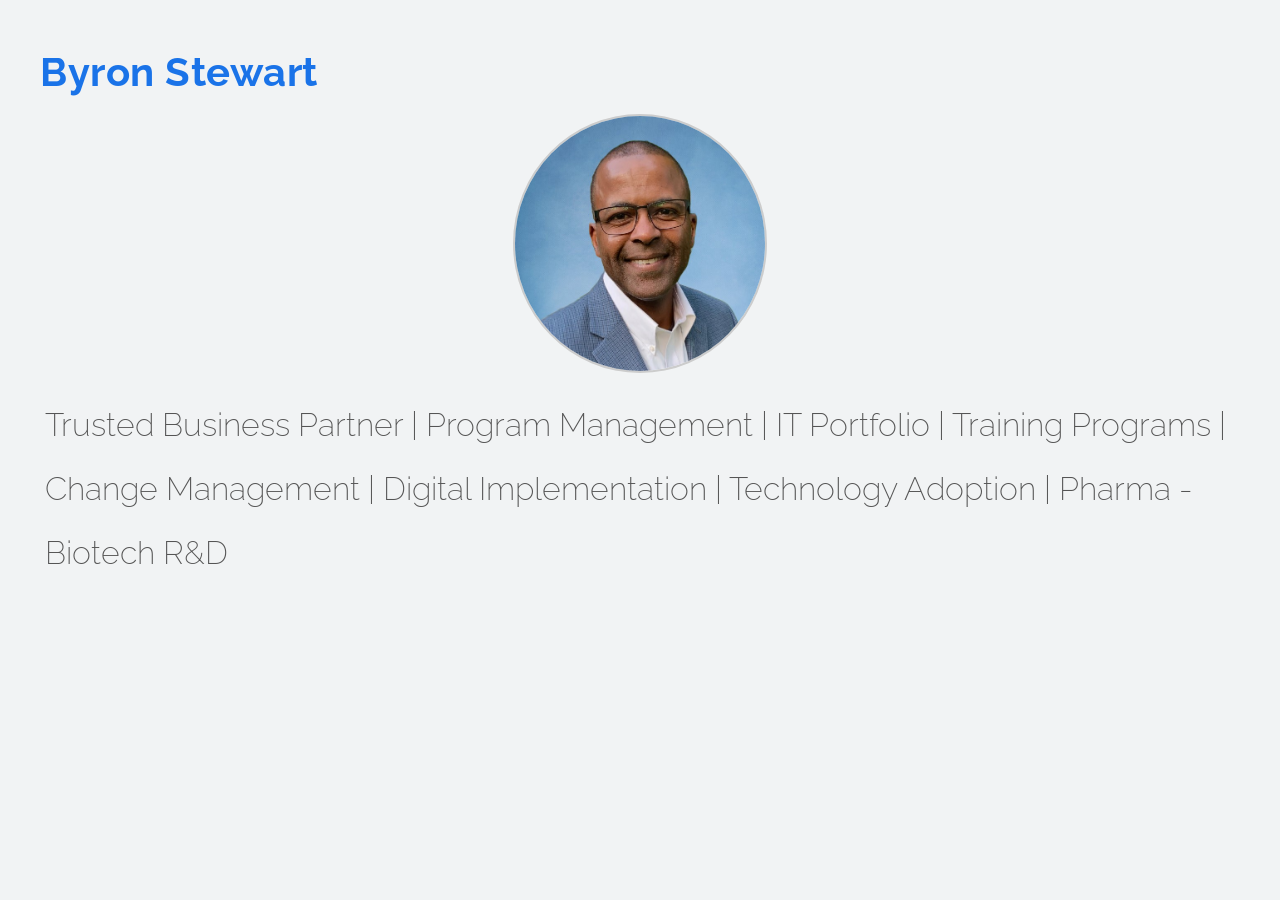
==== index.html @ 24b85311 "Initial commit" ====
<html>
<!-- 
	BYRON's WEBSITE - READ BEFORE EDITING
	
	--- 1. Editing the text on the Website
	
	If you want to edit the text itself, just know that the brackets explain what type of text you are writing. For example,

	<> indicates starting bracket </> indicates the end of that bracket.

	<p>    NORMAL TEXT INSIDE HERE    </p>
	<h1>   HEADER ONE INSIDE HERE   </h1>
	<h2>   HEADER TWO INSIDE HERE   </h2>
	<h2>   HEADER THREE INSIDE HERE   </h2>
	
	<u1>   THIS FORMATS A LIST                </u1>
	<li>    THIS IS AN INDIVIDUAL LIST ITEM   </li>
	<title>   TITLE INSIDE HERE               </title>
	<!--  THIS IS A COMMENT (Not read by the code at all -- >
	
    --- 2. Changing the STYLE of the website (font, color, text size, spacing, etc)
	
	If you want to edit ANY Stlyes (font, color, text size, spacing, etc), DO NOT EDIT THIS FILE.  Those are in css/style.css .
	
-->

<!-- HEADER -->
<head>
  <meta charset="UTF-8">
	<meta name="viewport" content="width=device-width, initial-scale=1.0">

  <!-- TITLE -->
  <title>Byron Stewart</title>

   <!-- Favicon --> 
   <link rel="icon" type="image/png" href="images/byron-circle.png">

  <!-- 2. Fonts, and the link to a Style File which tells HTML which styles to use for each header type. That file is 'style.css'. -->
  <link href="https://fonts.googleapis.com/css?family=Raleway:400,600,700&display=swap" rel="stylesheet"> <!-- Raleway Font Family Imported Here --> 
  <link href='https://fonts.googleapis.com/css?family=Abel' rel='stylesheet'>  <!-- Abel Font Family Imported Here --> 
  <link rel="stylesheet" href="css/style.css"> <!-- Style File link (style.css) -->

</head> 
<!-- End of Header -->

	

<!-- Below is your body text! It contains all text and images under the header. Do not type or add any text before this, or after the </body>  --> 
<body>

<!-- Your name (Header 1) -->
  <h1> Byron Stewart </h1> <!-- You can change the style of Header 1 (size, color, etc), in css/styles.css by finding "h1" -->

 <img src="images/BMS-profile4-2025.jpeg" alt="Me" class="profile" /> <!-- This is where I placed the image, right after the header. You can change the style (size, etc, in css/styles.css -->

<!-- Some Text Under your name (Header 4) -->
<h4> Trusted Business Partner | Program Management | IT Portfolio | Training Programs | Change Management | Digital Implementation | Technology Adoption | Pharma - Biotech R&D </h4>

  
<section class="about-me"> <!-- You can change the style of this section (size, color, etc), in css/styles.css -->







	


	
<!-- Do not edit below this line -->  
  </section>
</body>
</html>
---- css/style.css ----
header {
    background-color: grey; /* Light grey header */
    color: #222;                           /* Header text readable on background */
    text-align: center;
    padding: 40px 20px;
    border-radius: 8px;                     /* optional subtle rounded edges */
    box-shadow: 0 4px 8px rgba(0,0,0,0.1);  /* subtle shadow for depth */
}


/* Global Styles */
body {
    font-family: 'Raleway', sans-serif;
    color: #222;
    background-color: #f1f3f4;
    line-height: 1.6;
    margin: 40px;
    padding: 0;
}



/* Title (For Name) */
.title-section {
    background-color: #f1f3f4;  /* light grey header */
    color: #222;                /* text readable */
    text-align: center;          /* center all text inside */
    padding: 50px 20px;         /* vertical + horizontal padding */
    border-radius: 8px;         /* subtle rounded edges */
    box-shadow: 0 4px 8px rgba(0,0,0,0.1); /* subtle shadow */
}


/* Main Header - Name */
h1 {
    font-size: 2.5rem;
    font-weight: 700;
    color: var(--primary-color);
    margin: 40px 0 10px 0;
    letter-spacing: 0.5px;
}

/* Tagline Header Under Name */
h4 {
    font-size: 2rem;
    font-weight: 200;
    color: var(--secondary-color);
    margin: 10px 10px 30px 5px;
    line-height: 2;
}





/* Accent color for headers and highlights */
:root {
    --primary-color: #1a73e8; /* professional blue */
    --secondary-color: #555;
}


/* Centered Profile Image */
img.profile {
    border-radius: 100%;
    border: 2px solid #ccc;
    width: 250px;
    height: 255px;
    display: block;         /* makes it a block element */
    margin: 0 auto 20px;    /* top 0, auto left/right (center), bottom 20px */
    transition: transform 0.3s ease, box-shadow 0.3s ease;
}

img.profile:hover {
    transform: scale(1.05);
    box-shadow: 0 4px 12px rgba(0,0,0,0.2);
}

/* About me Section has it's own width, margin, and padding. Change the numbers here to change those specs. */
.about-me {
    max-width: 900px;
    margin: 0 auto;
    padding: 40px 20px;
    
}

/* Subheadings */
.about-me h2 {
    background-color: #ffff;  /* light grey header */
    font-size: 1.8rem;
    font-weight: 600;
    color: var(--primary-color);
    margin-top: 2rem;
    margin-bottom: 1rem;
    border-bottom: 2px solid #ddd; /* subtle divider line */
    padding-bottom: 0.5rem;
    transition: color 0.3s ease;
}

.about-me h2:hover {
    color: #1558b0; /* darker blue on hover */
}

/* Paragraphs */
.about-me p {
    font-size: 1.15rem;
    margin-bottom: 1.5rem;
}

/* Experience List */
.experience-list {
    list-style-type: disc;
    margin-left: 20px;
    margin-bottom: 2rem;
}

.experience-list li {
    margin-bottom: 0.75rem;
    padding-left: 5px;
    position: relative;
}

.experience-list li::before {
    content: "•";
    color: var(--primary-color);
    position: absolute;
    left: -15px;
    font-weight: bold;
}

/* Capabilities List */
.capabilities-list {
    list-style-type: disc;
    margin-left: 20px;
    margin-bottom: 2rem;
    column-count: 2; /* two-column layout */
    column-gap: 40px;
}

.capabilities-list li {
    margin-bottom: 0.5rem;
    padding-left: 5px;
    position: relative;
}

.capabilities-list li::before {
    content: "•";
    color: var(--primary-color);
    position: absolute;
    left: -15px;
    font-weight: bold;
}

/* Links (if any) */
a {
    color: var(--primary-color);
    text-decoration: none;
    transition: color 0.3s ease;
}

a:hover {
    color: #1558b0;
    text-decoration: underline;
}

/* Responsive Adjustments */
@media (max-width: 600px) {
    .capabilities-list {
        column-count: 1;
    }

    img.profile {
        float: none;
        display: block;
        margin: 0 auto 20px auto;
    }

    h1 {
        font-size: 2rem;
        text-align: center;
    }

    h4 {
        font-size: 1rem;
        text-align: center;
    }
}
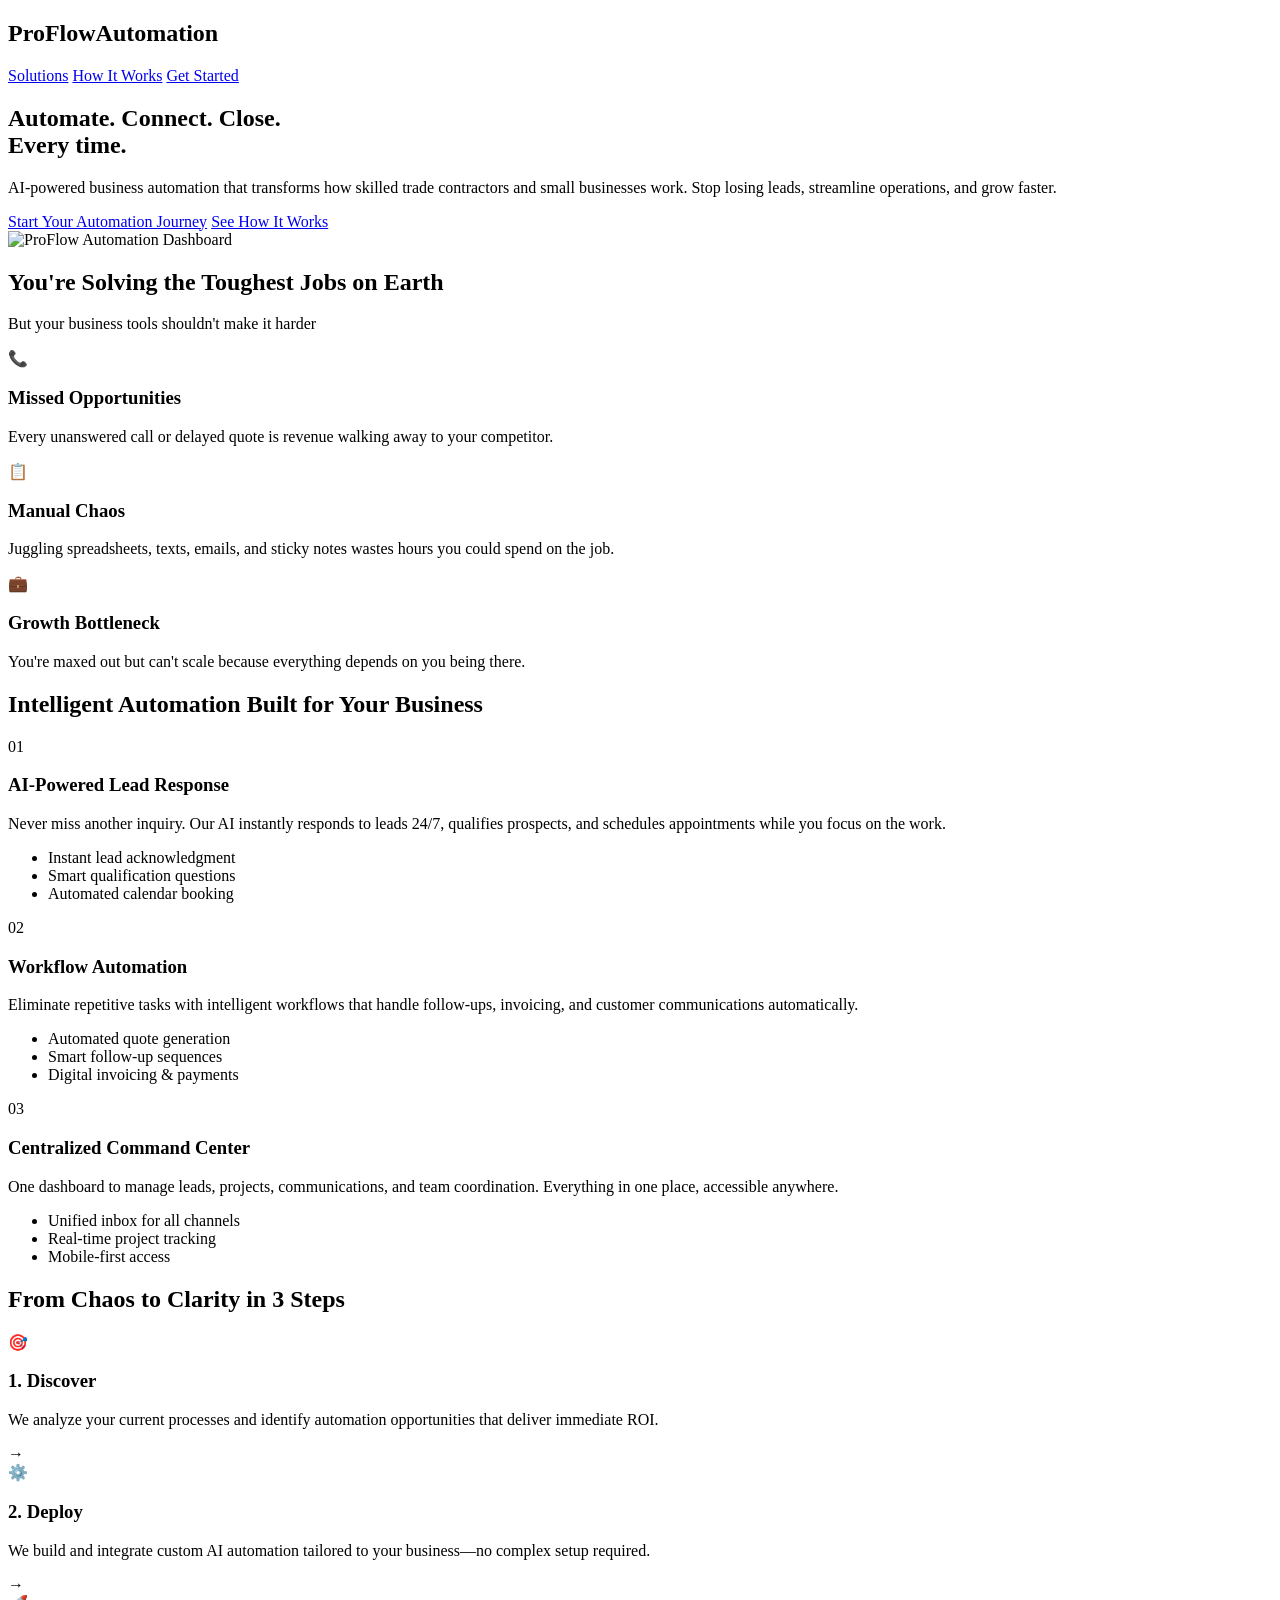
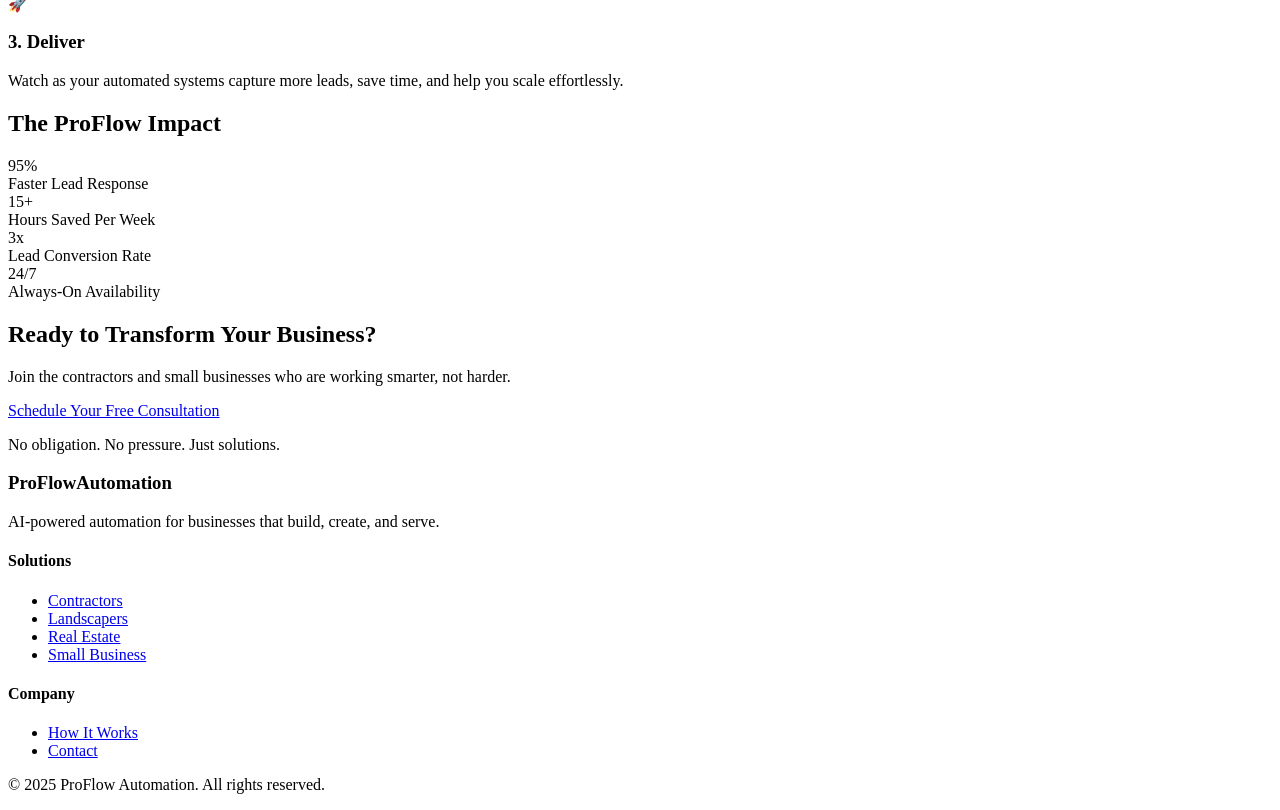
==== commit b9b50291: "Add files via upload" ====
--- a/index.html
+++ b/index.html
@@ -1,75 +1,211 @@
-<html>
-<!-- 
-	BYRON's WEBSITE - READ BEFORE EDITING
-	
-	--- 1. Editing the text on the Website
-	
-	If you want to edit the text itself, just know that the brackets explain what type of text you are writing. For example,
-
-	<> indicates starting bracket </> indicates the end of that bracket.
-
-	<p>    NORMAL TEXT INSIDE HERE    </p>
-	<h1>   HEADER ONE INSIDE HERE   </h1>
-	<h2>   HEADER TWO INSIDE HERE   </h2>
-	<h2>   HEADER THREE INSIDE HERE   </h2>
-	
-	<u1>   THIS FORMATS A LIST                </u1>
-	<li>    THIS IS AN INDIVIDUAL LIST ITEM   </li>
-	<title>   TITLE INSIDE HERE               </title>
-	<!--  THIS IS A COMMENT (Not read by the code at all -- >
-	
-    --- 2. Changing the STYLE of the website (font, color, text size, spacing, etc)
-	
-	If you want to edit ANY Stlyes (font, color, text size, spacing, etc), DO NOT EDIT THIS FILE.  Those are in css/style.css .
-	
--->
-
-<!-- HEADER -->
+<!DOCTYPE html>
+<html lang="en">
 <head>
-  <meta charset="UTF-8">
-	<meta name="viewport" content="width=device-width, initial-scale=1.0">
-
-  <!-- TITLE -->
-  <title>Byron Stewart</title>
-
-   <!-- Favicon --> 
-   <link rel="icon" type="image/png" href="images/byron-circle.png">
-
-  <!-- 2. Fonts, and the link to a Style File which tells HTML which styles to use for each header type. That file is 'style.css'. -->
-  <link href="https://fonts.googleapis.com/css?family=Raleway:400,600,700&display=swap" rel="stylesheet"> <!-- Raleway Font Family Imported Here --> 
-  <link href='https://fonts.googleapis.com/css?family=Abel' rel='stylesheet'>  <!-- Abel Font Family Imported Here --> 
-  <link rel="stylesheet" href="css/style.css"> <!-- Style File link (style.css) -->
-
-</head> 
-<!-- End of Header -->
-
-	
-
-<!-- Below is your body text! It contains all text and images under the header. Do not type or add any text before this, or after the </body>  --> 
+    <meta charset="UTF-8">
+    <meta name="viewport" content="width=device-width, initial-scale=1.0">
+    <meta name="description" content="ProFlow Automation - AI-powered business automation for skilled trade contractors and small businesses. Automate - Connect - Close Every time.">
+    <title>ProFlow Automation | AI-Powered Business Solutions</title>
+    <link rel="stylesheet" href="CSS/styles.css">
+    <link rel="preconnect" href="https://fonts.googleapis.com">
+    <link rel="preconnect" href="https://fonts.gstatic.com" crossorigin>
+    <link href="https://fonts.googleapis.com/css2?family=Inter:wght@400;600;700;800&display=swap" rel="stylesheet">
+</head>
 <body>
-
-<!-- Your name (Header 1) -->
-  <h1> Byron Stewart </h1> <!-- You can change the style of Header 1 (size, color, etc), in css/styles.css by finding "h1" -->
-
- <img src="images/BMS-profile4-2025.jpeg" alt="Me" class="profile" /> <!-- This is where I placed the image, right after the header. You can change the style (size, etc, in css/styles.css -->
-
-<!-- Some Text Under your name (Header 4) -->
-<h4> Trusted Business Partner | Program Management | IT Portfolio | Training Programs | Change Management | Digital Implementation | Technology Adoption | Pharma - Biotech R&D </h4>
-
-  
-<section class="about-me"> <!-- You can change the style of this section (size, color, etc), in css/styles.css -->
-
-
-
-
-
-
-
-	
-
-
-	
-<!-- Do not edit below this line -->  
-  </section>
+    <!-- Navigation -->
+    <nav class="navbar">
+        <div class="container">
+            <div class="nav-wrapper">
+                <div class="logo">
+                    <h1>ProFlow<span class="highlight">Automation</span></h1>
+                </div>
+                <div class="nav-links">
+                    <a href="#solutions">Solutions</a>
+                    <a href="#how-it-works">How It Works</a>
+                    <a href="#contact" class="btn-primary">Get Started</a>
+                </div>
+            </div>
+        </div>
+    </nav>
+
+    <!-- Hero Section -->
+    <section class="hero">
+        <div class="container">
+            <div class="hero-content">
+                <div class="hero-text">
+                    <h2 class="hero-title">Automate. Connect. Close.<br><span class="highlight">Every time.</span></h2>
+                    <p class="hero-subtitle">AI-powered business automation that transforms how skilled trade contractors and small businesses work. Stop losing leads, streamline operations, and grow faster.</p>
+                    <div class="hero-cta">
+                        <a href="#contact" class="btn-primary btn-large">Start Your Automation Journey</a>
+                        <a href="#how-it-works" class="btn-secondary btn-large">See How It Works</a>
+                    </div>
+                </div>
+                <div class="hero-image">
+                    <img src="images/proflow-hero.png" alt="ProFlow Automation Dashboard">
+                </div>
+            </div>
+        </div>
+    </section>
+
+    <!-- Problem Section -->
+    <section class="problem-section">
+        <div class="container">
+            <h2 class="section-title">You're Solving the Toughest Jobs on Earth</h2>
+            <p class="section-subtitle">But your business tools shouldn't make it harder</p>
+            <div class="problem-grid">
+                <div class="problem-card">
+                    <div class="problem-icon">📞</div>
+                    <h3>Missed Opportunities</h3>
+                    <p>Every unanswered call or delayed quote is revenue walking away to your competitor.</p>
+                </div>
+                <div class="problem-card">
+                    <div class="problem-icon">📋</div>
+                    <h3>Manual Chaos</h3>
+                    <p>Juggling spreadsheets, texts, emails, and sticky notes wastes hours you could spend on the job.</p>
+                </div>
+                <div class="problem-card">
+                    <div class="problem-icon">💼</div>
+                    <h3>Growth Bottleneck</h3>
+                    <p>You're maxed out but can't scale because everything depends on you being there.</p>
+                </div>
+            </div>
+        </div>
+    </section>
+
+    <!-- Solutions Section -->
+    <section id="solutions" class="solutions-section">
+        <div class="container">
+            <h2 class="section-title">Intelligent Automation Built for Your Business</h2>
+            <div class="solutions-grid">
+                <div class="solution-card">
+                    <div class="solution-number">01</div>
+                    <h3>AI-Powered Lead Response</h3>
+                    <p>Never miss another inquiry. Our AI instantly responds to leads 24/7, qualifies prospects, and schedules appointments while you focus on the work.</p>
+                    <ul class="solution-features">
+                        <li>Instant lead acknowledgment</li>
+                        <li>Smart qualification questions</li>
+                        <li>Automated calendar booking</li>
+                    </ul>
+                </div>
+                <div class="solution-card">
+                    <div class="solution-number">02</div>
+                    <h3>Workflow Automation</h3>
+                    <p>Eliminate repetitive tasks with intelligent workflows that handle follow-ups, invoicing, and customer communications automatically.</p>
+                    <ul class="solution-features">
+                        <li>Automated quote generation</li>
+                        <li>Smart follow-up sequences</li>
+                        <li>Digital invoicing & payments</li>
+                    </ul>
+                </div>
+                <div class="solution-card">
+                    <div class="solution-number">03</div>
+                    <h3>Centralized Command Center</h3>
+                    <p>One dashboard to manage leads, projects, communications, and team coordination. Everything in one place, accessible anywhere.</p>
+                    <ul class="solution-features">
+                        <li>Unified inbox for all channels</li>
+                        <li>Real-time project tracking</li>
+                        <li>Mobile-first access</li>
+                    </ul>
+                </div>
+            </div>
+        </div>
+    </section>
+
+    <!-- How It Works -->
+    <section id="how-it-works" class="how-it-works">
+        <div class="container">
+            <h2 class="section-title">From Chaos to Clarity in 3 Steps</h2>
+            <div class="steps-grid">
+                <div class="step">
+                    <div class="step-icon">🎯</div>
+                    <h3>1. Discover</h3>
+                    <p>We analyze your current processes and identify automation opportunities that deliver immediate ROI.</p>
+                </div>
+                <div class="step-arrow">→</div>
+                <div class="step">
+                    <div class="step-icon">⚙️</div>
+                    <h3>2. Deploy</h3>
+                    <p>We build and integrate custom AI automation tailored to your business—no complex setup required.</p>
+                </div>
+                <div class="step-arrow">→</div>
+                <div class="step">
+                    <div class="step-icon">🚀</div>
+                    <h3>3. Deliver</h3>
+                    <p>Watch as your automated systems capture more leads, save time, and help you scale effortlessly.</p>
+                </div>
+            </div>
+        </div>
+    </section>
+
+    <!-- Results Section -->
+    <section class="results-section">
+        <div class="container">
+            <h2 class="section-title">The ProFlow Impact</h2>
+            <div class="stats-grid">
+                <div class="stat-card">
+                    <div class="stat-number">95%</div>
+                    <div class="stat-label">Faster Lead Response</div>
+                </div>
+                <div class="stat-card">
+                    <div class="stat-number">15+</div>
+                    <div class="stat-label">Hours Saved Per Week</div>
+                </div>
+                <div class="stat-card">
+                    <div class="stat-number">3x</div>
+                    <div class="stat-label">Lead Conversion Rate</div>
+                </div>
+                <div class="stat-card">
+                    <div class="stat-number">24/7</div>
+                    <div class="stat-label">Always-On Availability</div>
+                </div>
+            </div>
+        </div>
+    </section>
+
+    <!-- CTA Section -->
+    <section id="contact" class="cta-section">
+        <div class="container">
+            <div class="cta-content">
+                <h2>Ready to Transform Your Business?</h2>
+                <p>Join the contractors and small businesses who are working smarter, not harder.</p>
+                <a href="mailto:byronmstewart@gmail.com?subject=ProFlow Automation Inquiry" class="btn-primary btn-large">Schedule Your Free Consultation</a>
+                <p class="cta-note">No obligation. No pressure. Just solutions.</p>
+            </div>
+        </div>
+    </section>
+
+    <!-- Footer -->
+    <footer class="footer">
+        <div class="container">
+            <div class="footer-content">
+                <div class="footer-brand">
+                    <h3>ProFlow<span class="highlight">Automation</span></h3>
+                    <p>AI-powered automation for businesses that build, create, and serve.</p>
+                </div>
+                <div class="footer-links">
+                    <div class="footer-column">
+                        <h4>Solutions</h4>
+                        <ul>
+                            <li><a href="#solutions">Contractors</a></li>
+                            <li><a href="#solutions">Landscapers</a></li>
+                            <li><a href="#solutions">Real Estate</a></li>
+                            <li><a href="#solutions">Small Business</a></li>
+                        </ul>
+                    </div>
+                    <div class="footer-column">
+                        <h4>Company</h4>
+                        <ul>
+                            <li><a href="#how-it-works">How It Works</a></li>
+                            <li><a href="#contact">Contact</a></li>
+                        </ul>
+                    </div>
+                </div>
+            </div>
+            <div class="footer-bottom">
+                <p>&copy; 2025 ProFlow Automation. All rights reserved.</p>
+            </div>
+        </div>
+    </footer>
+
+    <script src="Admin/script.js"></script>
 </body>
-</html>
+</html>
